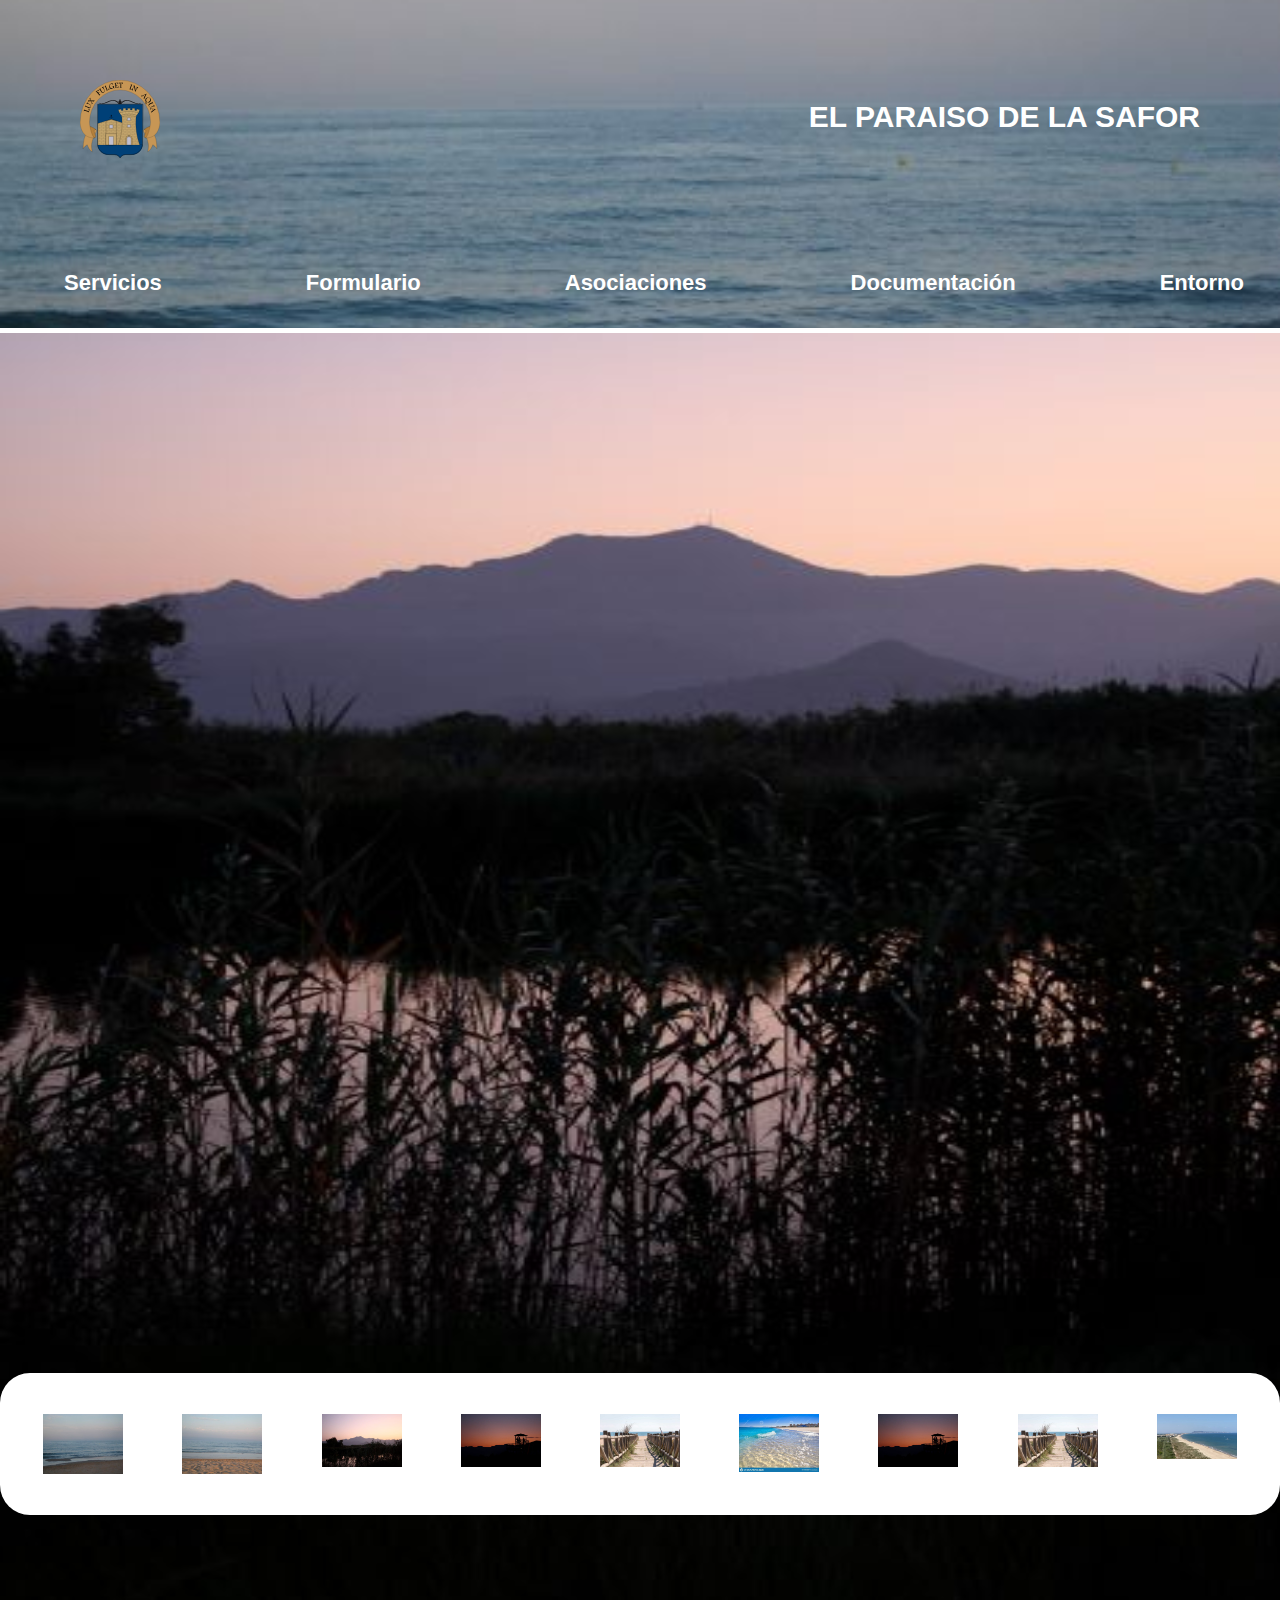
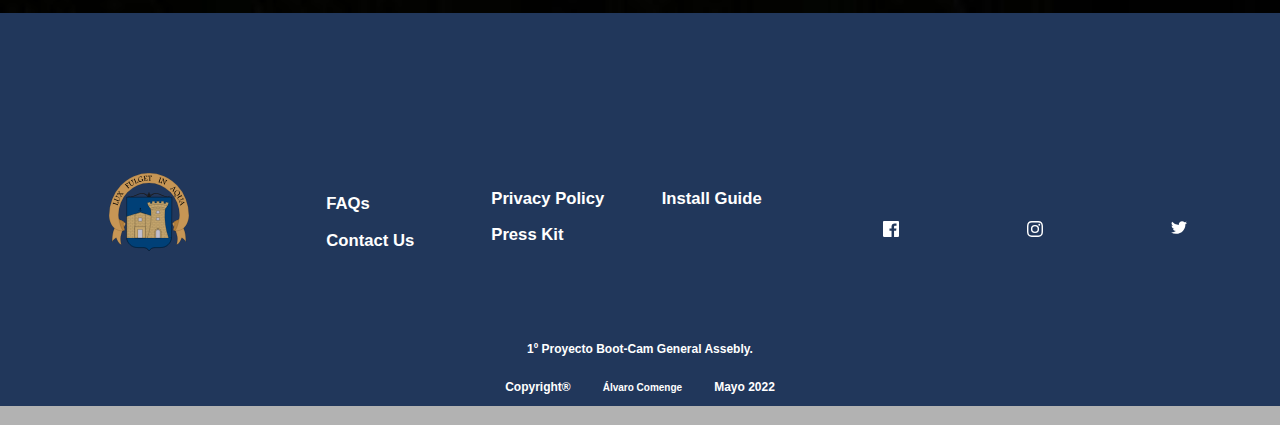
==== index.html @ 091a718b "Merge branch 'Rama_1' into solucionando-comflictos" ====
<!DOCTYPE html>
<html lang="en">
<head>
  <meta charset="UTF-8" />
  <meta http-equiv="X-UA-Compatible" content="IE=edge" />
  <meta name="viewport" content="width=device-width, initial-scale=1.0" />
  <link rel="stylesheet" href="./styles/index.css" />
  <title>El Paraiso de la Safor</title>
</head>

<body>
  <header>
    <div class="logo">
      <img href src="./xeraco_img/Escut_de_Xeraco.svg" alt="logo" />
      <h1>EL PARAISO DE LA SAFOR</h1>
    </div>
    <nav>
      <ul>
        <li><a href="#">Servicios</a></li>
        <li><a href="./formulario.html" target="_blank">Formulario</a></li>
        <li><a href="#">Asociaciones</a></li>
        <li><a href="#">Documentación</a></li>
        <li><a href="#">Entorno</a></li>
      </ul>
    </nav>
    <button type="button"><img src="xeraco_img/menu.svg"></button>
  </header>
  <aside>
    <div class="container-cajas">
      <div class="cajas-flex">
        <picture><a href="#"><img src="./xeraco_img/IMG_1246.JPG"/></a></picture>
        <picture><a href="#"><img src="./xeraco_img/IMG_1249.JPG"/></a></picture>
        <picture><a href="#"><img src="./xeraco_img/IMG_4452.JPG"/></a></picture>
        <picture><a href="#"><img src="./xeraco_img/IMG_4468.JPG"/></a></picture>
        <picture><a href="#"><img src="./xeraco_img/pasarela.jpg"/></a></picture>
        <picture><a href="#"><img src="./xeraco_img/Playa_Xeraco_header.jpg"/></a></picture>
        <picture><a href="#"><img src="./xeraco_img/IMG_4468.JPG "/></a></picture>
        <picture><a href="#"><img src="./xeraco_img/pasarela.jpg"/></a></picture>
        <picture><a href="#"><img src="./xeraco_img/Ahuir.jpg"/></a></picture>
      </div>
    </div>
  </aside>
  <footer>
    <div class="container-footer">
      <div class="logo"><img src="./xeraco_img/Escut_de_Xeraco.svg" /></div>
      <div class="contact">
        <p>FAQs<a href="#"></a></p>
        <p>Contact Us</p>
      </div>
      <div class="contact">
        <p>Privacy Policy</p>
        <p>Press Kit</p>

      </div>
      <div class="contact">
        <p>Install Guide</p>
      </div>
      <div class="social">
        <a href="#"><img src="./xeraco_img/icon-facebook.svg" alt="pick"></a>
        <a href="#"><img src="./xeraco_img/icon-instagram.svg" alt="redes"></a>
        <a href="#"><img src="./xeraco_img/icon-twitter.svg" alt="pick"></a>
      </div>
    </div>
    <div class="final-flex">
      <p>1º Proyecto Boot-Cam General Assebly.</p>
      <p>Copyright®<a href="https://github.com/Al2com" target="_blank">Álvaro Comenge</a>Mayo 2022</p>
    </div>
  </footer>
  <menu>
    <button type="button"><img src="xeraco_img/cross.svg"></button>
    <li><a href="#">Servicios</a></li>
    <li><a href="./formulario.html" target="_blank">Formulario</a></li>
    <li><a href="#">Asociaciones</a></li>
    <li><a href="#">Documentación</a></li>
    <li><a href="#">Entorno</a></li>
  </menu>
  <script src="/Start-code/script/index.js"></script>
</body>

</html>
---- styles/index.css ----
@import url(./normalice.css);
@import url(./main.css);
@import url(./header.css);
@import url(./footer.css);
@import url(./nav.css);
@import url(./aside.css);
@import url(./formiulario.css);
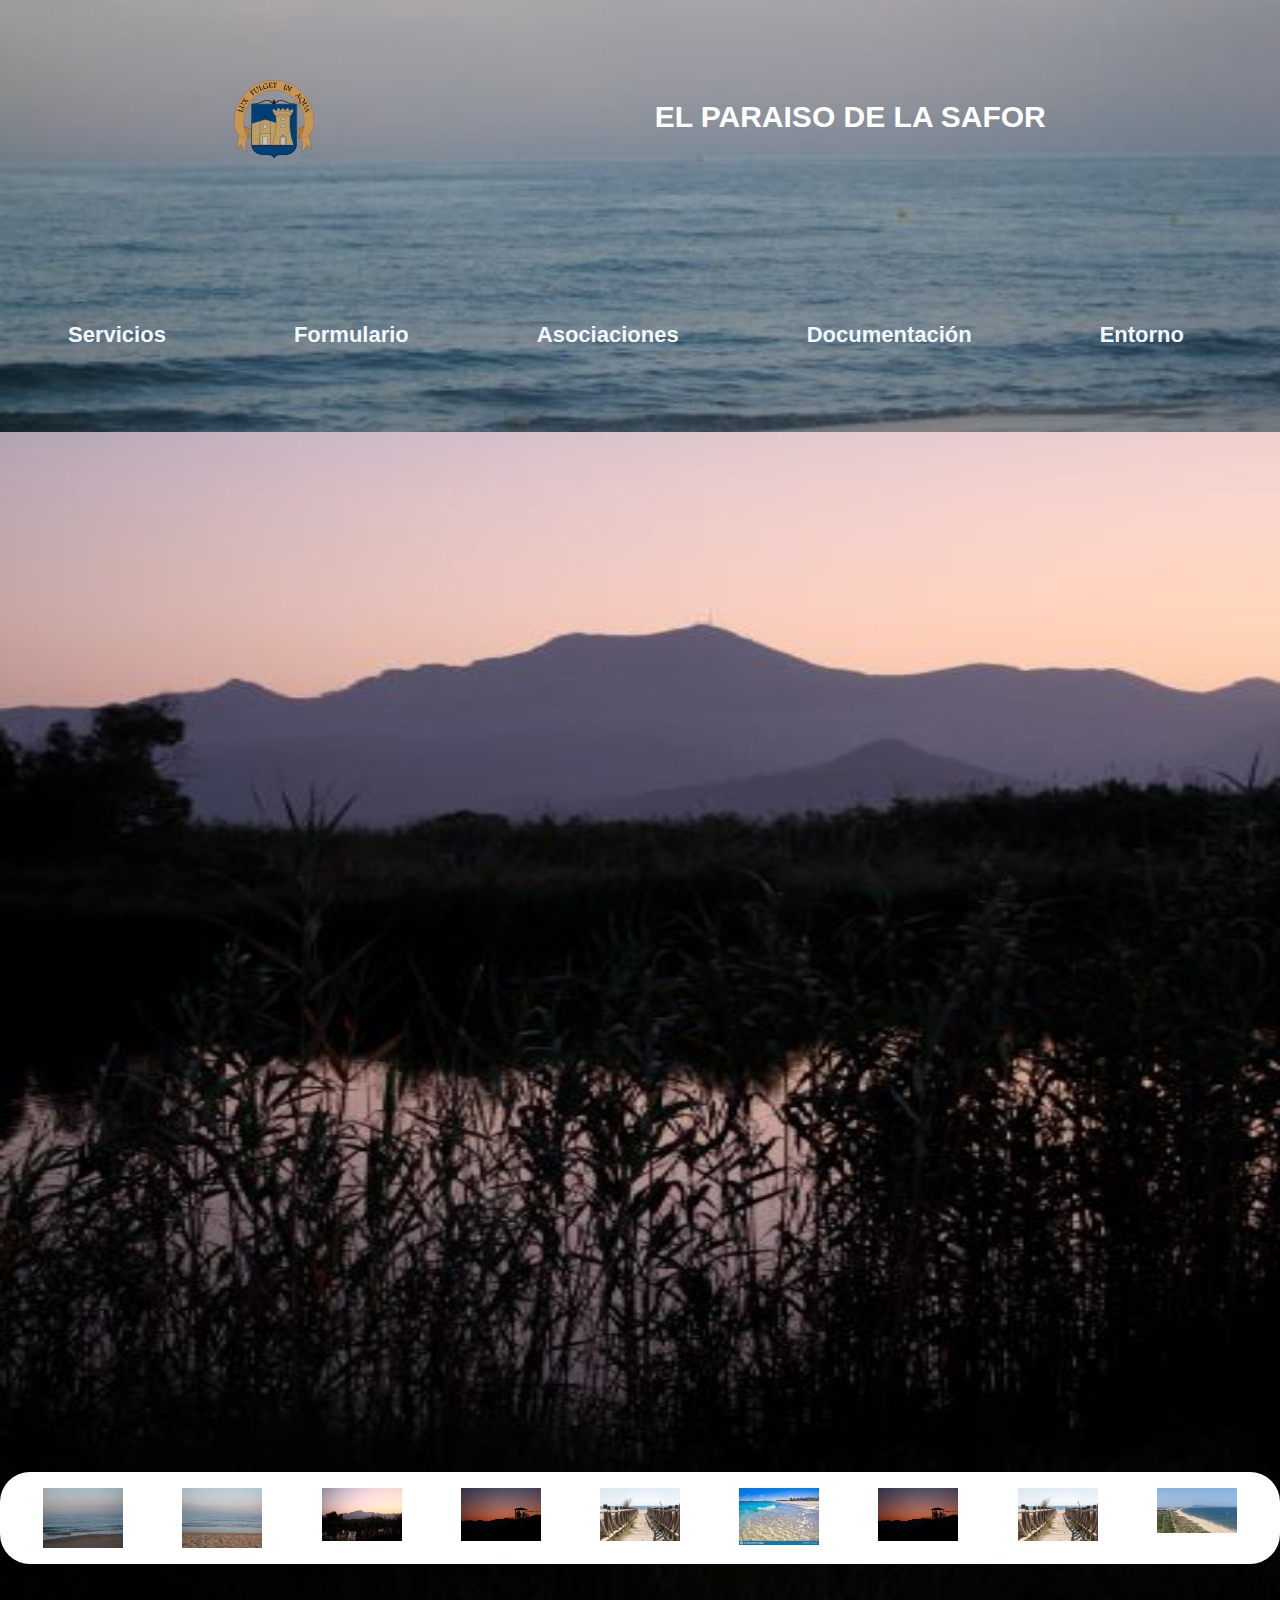
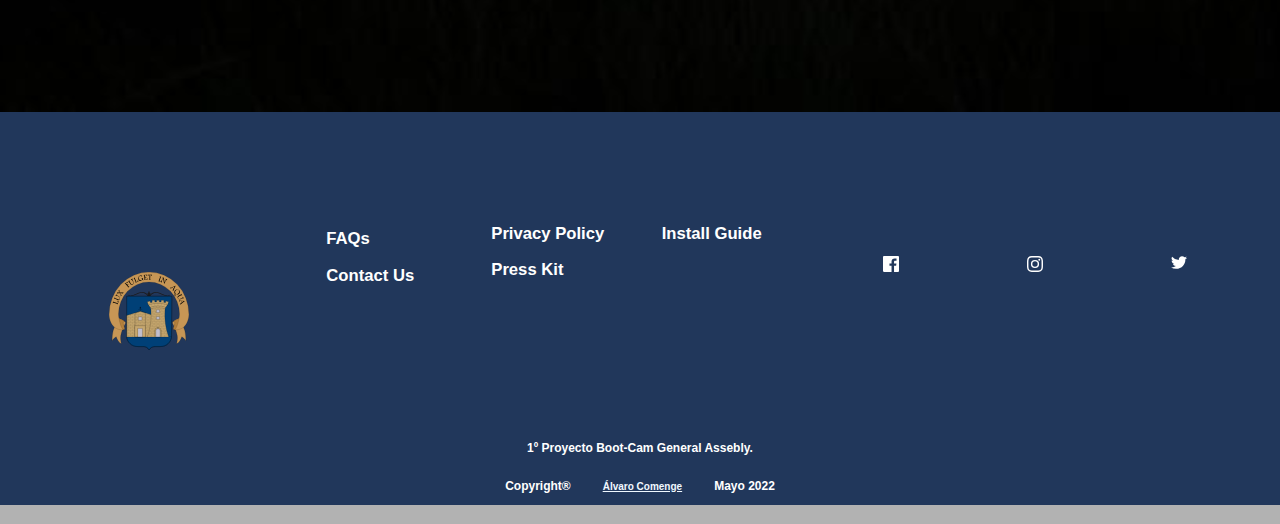
==== commit 2b135381: "empezando de nuevo" ====
--- a/index.html
+++ b/index.html
@@ -1,80 +1,76 @@
 <!DOCTYPE html>
 <html lang="en">
-<head>
-  <meta charset="UTF-8" />
-  <meta http-equiv="X-UA-Compatible" content="IE=edge" />
-  <meta name="viewport" content="width=device-width, initial-scale=1.0" />
-  <link rel="stylesheet" href="./styles/index.css" />
-  <title>El Paraiso de la Safor</title>
-</head>
-
-<body>
-  <header>
-    <div class="logo">
-      <img href src="./xeraco_img/Escut_de_Xeraco.svg" alt="logo" />
-      <h1>EL PARAISO DE LA SAFOR</h1>
-    </div>
+  <head>
+    <meta charset="UTF-8" />
+    <meta http-equiv="X-UA-Compatible" content="IE=edge" />
+    <meta name="viewport" content="width=device-width, initial-scale=1.0" />
+    <link rel="stylesheet" href="./styles/index.css" />
+    <title>El Paraiso de la Safor</title>
+  </head>
+  <body class="menu-open">
+    <header>
+      <div class="logo">
+        <img href src="./xeraco_img/Escut_de_Xeraco.svg" alt="logo" />
+        <h1>EL PARAISO DE LA SAFOR</h1>
+      </div>
     <nav>
       <ul>
-        <li><a href="#">Servicios</a></li>
-        <li><a href="./formulario.html" target="_blank">Formulario</a></li>
-        <li><a href="#">Asociaciones</a></li>
-        <li><a href="#">Documentación</a></li>
-        <li><a href="#">Entorno</a></li>
-      </ul>
+          <li><a href="#">Servicios</a></li>
+          <li><a href="./formulario.html" target="_blank">Formulario</a></li>
+          <li><a href="#">Asociaciones</a></li>
+          <li><a href="#">Documentación</a></li>
+          <li><a href="#">Entorno</a></li>
+     </ul>
     </nav>
-    <button type="button"><img src="xeraco_img/menu.svg"></button>
-  </header>
-  <aside>
-    <div class="container-cajas">
-      <div class="cajas-flex">
-        <picture><a href="#"><img src="./xeraco_img/IMG_1246.JPG"/></a></picture>
-        <picture><a href="#"><img src="./xeraco_img/IMG_1249.JPG"/></a></picture>
-        <picture><a href="#"><img src="./xeraco_img/IMG_4452.JPG"/></a></picture>
-        <picture><a href="#"><img src="./xeraco_img/IMG_4468.JPG"/></a></picture>
-        <picture><a href="#"><img src="./xeraco_img/pasarela.jpg"/></a></picture>
-        <picture><a href="#"><img src="./xeraco_img/Playa_Xeraco_header.jpg"/></a></picture>
-        <picture><a href="#"><img src="./xeraco_img/IMG_4468.JPG "/></a></picture>
-        <picture><a href="#"><img src="./xeraco_img/pasarela.jpg"/></a></picture>
-        <picture><a href="#"><img src="./xeraco_img/Ahuir.jpg"/></a></picture>
+    <button type="button">menu</button>
+     </header> 
+    <aside>
+      <div class="container-cajas">
+        <div class="cajas-flex">         
+            <picture><img src="./xeraco_img/IMG_1246.JPG"/></picture>
+            <picture><img src="./xeraco_img/IMG_1249.JPG" /></picture>
+            <picture><img src="./xeraco_img/IMG_4452.JPG" /></picture>
+            <picture><img src="./xeraco_img/IMG_4468.JPG" /></picture>
+            <picture><img src="./xeraco_img/pasarela.jpg" /></picture>
+            <picture><img src="./xeraco_img/Playa_Xeraco_header.jpg"/></picture>
+            <picture><img src="./xeraco_img/IMG_4468.JPG " /></picture>
+            <picture><img src="./xeraco_img/pasarela.jpg" /></picture>
+            <picture><img src="./xeraco_img/Ahuir.jpg"/></picture>
+        </div>
       </div>
-    </div>
-  </aside>
-  <footer>
-    <div class="container-footer">
-      <div class="logo"><img src="./xeraco_img/Escut_de_Xeraco.svg" /></div>
-      <div class="contact">
-        <p>FAQs<a href="#"></a></p>
-        <p>Contact Us</p>
+    </aside>
+    <footer>
+      <div class="container-footer">
+        <div class="logo"><img src="./xeraco_img/Escut_de_Xeraco.svg" /></div>
+        <div class="contact">
+          <p>FAQs<a href="#"></a></p>
+          <p>Contact Us</p>
+        </div>
+        <div class="contact">
+          <p>Privacy Policy</p>
+          <p>Press Kit</p>
+        </div>
+        <div class="contact">
+          <p>Install Guide</p>
+        </div>
+        <div class="social">
+          <a href="#"><img src="./xeraco_img/icon-facebook.svg" alt="pick"></a>
+          <a href="#"><img src="./xeraco_img/icon-instagram.svg" alt="redes"></a>
+          <a href="#"><img src="./xeraco_img/icon-twitter.svg" alt="pick"></a>
+        </div>
       </div>
-      <div class="contact">
-        <p>Privacy Policy</p>
-        <p>Press Kit</p>
-
+      <div class="final-flex">
+        <p>1º Proyecto Boot-Cam General Assebly.</p>
+        <p>Copyright®<a href="https://github.com/Al2com" target="_blank">Álvaro Comenge</a>Mayo 2022</p>
       </div>
-      <div class="contact">
-        <p>Install Guide</p>
-      </div>
-      <div class="social">
-        <a href="#"><img src="./xeraco_img/icon-facebook.svg" alt="pick"></a>
-        <a href="#"><img src="./xeraco_img/icon-instagram.svg" alt="redes"></a>
-        <a href="#"><img src="./xeraco_img/icon-twitter.svg" alt="pick"></a>
-      </div>
-    </div>
-    <div class="final-flex">
-      <p>1º Proyecto Boot-Cam General Assebly.</p>
-      <p>Copyright®<a href="https://github.com/Al2com" target="_blank">Álvaro Comenge</a>Mayo 2022</p>
-    </div>
-  </footer>
-  <menu>
-    <button type="button"><img src="xeraco_img/cross.svg"></button>
-    <li><a href="#">Servicios</a></li>
-    <li><a href="./formulario.html" target="_blank">Formulario</a></li>
-    <li><a href="#">Asociaciones</a></li>
-    <li><a href="#">Documentación</a></li>
-    <li><a href="#">Entorno</a></li>
-  </menu>
-  <script src="/Start-code/script/index.js"></script>
-</body>
-
-</html>+    </footer>
+    <menu>
+       <li><a href="#">Servicios</a></li>
+          <li><a href="./formulario.html" target="_blank">Formulario</a></li>
+          <li><a href="#">Asociaciones</a></li>
+          <li><a href="#">Documentación</a></li>
+          <li><a href="#">Entorno</a></li>
+    </menu>
+    <script src="/script/index.js"></script>
+  </body>
+</html>
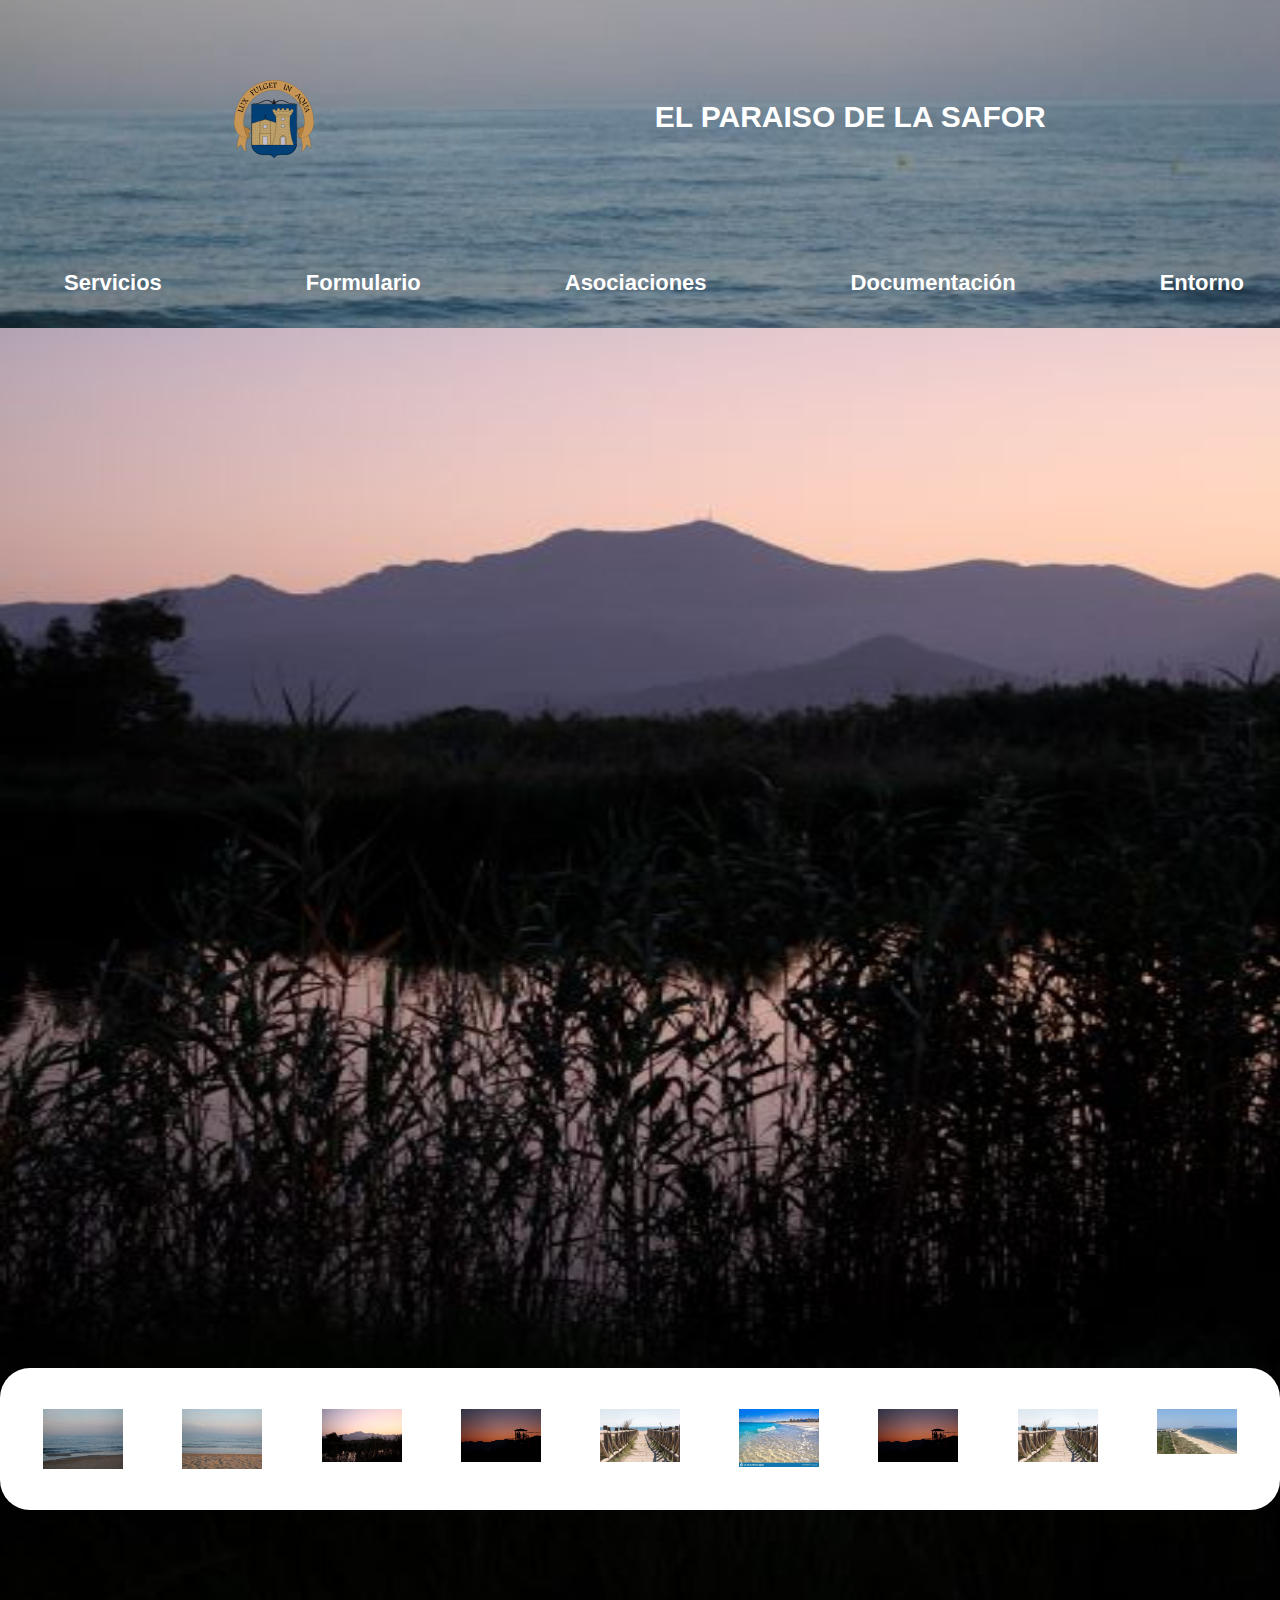
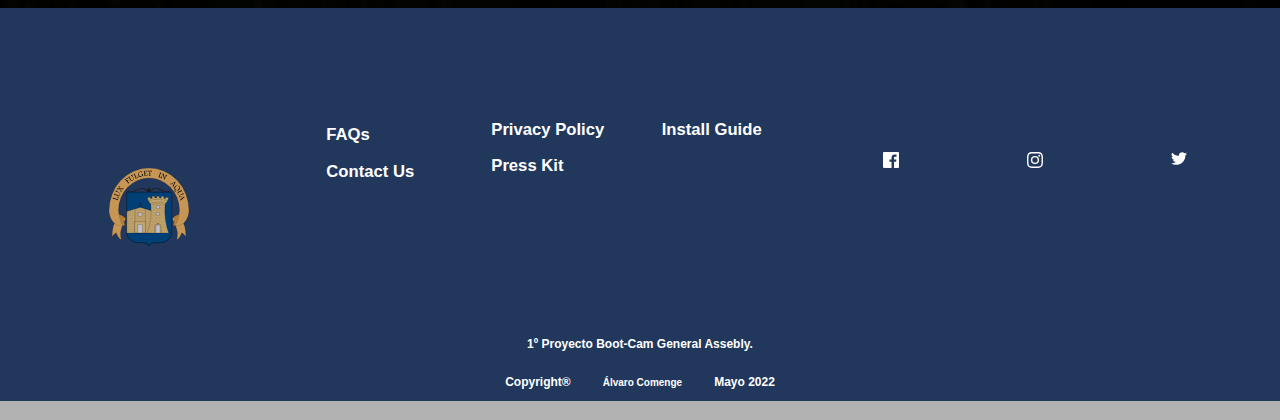
==== commit 03665499: "Merge pull request #9 from Al2com/solucionando-comflictos" ====
--- a/index.html
+++ b/index.html
@@ -1,76 +1,80 @@
 <!DOCTYPE html>
 <html lang="en">
-  <head>
-    <meta charset="UTF-8" />
-    <meta http-equiv="X-UA-Compatible" content="IE=edge" />
-    <meta name="viewport" content="width=device-width, initial-scale=1.0" />
-    <link rel="stylesheet" href="./styles/index.css" />
-    <title>El Paraiso de la Safor</title>
-  </head>
-  <body class="menu-open">
-    <header>
-      <div class="logo">
-        <img href src="./xeraco_img/Escut_de_Xeraco.svg" alt="logo" />
-        <h1>EL PARAISO DE LA SAFOR</h1>
-      </div>
+<head>
+  <meta charset="UTF-8" />
+  <meta http-equiv="X-UA-Compatible" content="IE=edge" />
+  <meta name="viewport" content="width=device-width, initial-scale=1.0" />
+  <link rel="stylesheet" href="./styles/index.css" />
+  <title>El Paraiso de la Safor</title>
+</head>
+
+<body>
+  <header>
+    <div class="logo">
+      <img href src="./xeraco_img/Escut_de_Xeraco.svg" alt="logo" />
+      <h1>EL PARAISO DE LA SAFOR</h1>
+    </div>
     <nav>
       <ul>
-          <li><a href="#">Servicios</a></li>
-          <li><a href="./formulario.html" target="_blank">Formulario</a></li>
-          <li><a href="#">Asociaciones</a></li>
-          <li><a href="#">Documentación</a></li>
-          <li><a href="#">Entorno</a></li>
-     </ul>
+        <li><a href="#">Servicios</a></li>
+        <li><a href="./formulario.html" target="_blank">Formulario</a></li>
+        <li><a href="#">Asociaciones</a></li>
+        <li><a href="#">Documentación</a></li>
+        <li><a href="#">Entorno</a></li>
+      </ul>
     </nav>
-    <button type="button">menu</button>
-     </header> 
-    <aside>
-      <div class="container-cajas">
-        <div class="cajas-flex">         
-            <picture><img src="./xeraco_img/IMG_1246.JPG"/></picture>
-            <picture><img src="./xeraco_img/IMG_1249.JPG" /></picture>
-            <picture><img src="./xeraco_img/IMG_4452.JPG" /></picture>
-            <picture><img src="./xeraco_img/IMG_4468.JPG" /></picture>
-            <picture><img src="./xeraco_img/pasarela.jpg" /></picture>
-            <picture><img src="./xeraco_img/Playa_Xeraco_header.jpg"/></picture>
-            <picture><img src="./xeraco_img/IMG_4468.JPG " /></picture>
-            <picture><img src="./xeraco_img/pasarela.jpg" /></picture>
-            <picture><img src="./xeraco_img/Ahuir.jpg"/></picture>
-        </div>
+    <button type="button"><img src="xeraco_img/menu.svg"></button>
+  </header>
+  <aside>
+    <div class="container-cajas">
+      <div class="cajas-flex">
+        <picture><a href="#"><img src="./xeraco_img/IMG_1246.JPG"/></a></picture>
+        <picture><a href="#"><img src="./xeraco_img/IMG_1249.JPG"/></a></picture>
+        <picture><a href="#"><img src="./xeraco_img/IMG_4452.JPG"/></a></picture>
+        <picture><a href="#"><img src="./xeraco_img/IMG_4468.JPG"/></a></picture>
+        <picture><a href="#"><img src="./xeraco_img/pasarela.jpg"/></a></picture>
+        <picture><a href="#"><img src="./xeraco_img/Playa_Xeraco_header.jpg"/></a></picture>
+        <picture><a href="#"><img src="./xeraco_img/IMG_4468.JPG "/></a></picture>
+        <picture><a href="#"><img src="./xeraco_img/pasarela.jpg"/></a></picture>
+        <picture><a href="#"><img src="./xeraco_img/Ahuir.jpg"/></a></picture>
       </div>
-    </aside>
-    <footer>
-      <div class="container-footer">
-        <div class="logo"><img src="./xeraco_img/Escut_de_Xeraco.svg" /></div>
-        <div class="contact">
-          <p>FAQs<a href="#"></a></p>
-          <p>Contact Us</p>
-        </div>
-        <div class="contact">
-          <p>Privacy Policy</p>
-          <p>Press Kit</p>
-        </div>
-        <div class="contact">
-          <p>Install Guide</p>
-        </div>
-        <div class="social">
-          <a href="#"><img src="./xeraco_img/icon-facebook.svg" alt="pick"></a>
-          <a href="#"><img src="./xeraco_img/icon-instagram.svg" alt="redes"></a>
-          <a href="#"><img src="./xeraco_img/icon-twitter.svg" alt="pick"></a>
-        </div>
+    </div>
+  </aside>
+  <footer>
+    <div class="container-footer">
+      <div class="logo"><img src="./xeraco_img/Escut_de_Xeraco.svg" /></div>
+      <div class="contact">
+        <p>FAQs<a href="#"></a></p>
+        <p>Contact Us</p>
       </div>
-      <div class="final-flex">
-        <p>1º Proyecto Boot-Cam General Assebly.</p>
-        <p>Copyright®<a href="https://github.com/Al2com" target="_blank">Álvaro Comenge</a>Mayo 2022</p>
+      <div class="contact">
+        <p>Privacy Policy</p>
+        <p>Press Kit</p>
+
       </div>
-    </footer>
-    <menu>
-       <li><a href="#">Servicios</a></li>
-          <li><a href="./formulario.html" target="_blank">Formulario</a></li>
-          <li><a href="#">Asociaciones</a></li>
-          <li><a href="#">Documentación</a></li>
-          <li><a href="#">Entorno</a></li>
-    </menu>
-    <script src="/script/index.js"></script>
-  </body>
-</html>
+      <div class="contact">
+        <p>Install Guide</p>
+      </div>
+      <div class="social">
+        <a href="#"><img src="./xeraco_img/icon-facebook.svg" alt="pick"></a>
+        <a href="#"><img src="./xeraco_img/icon-instagram.svg" alt="redes"></a>
+        <a href="#"><img src="./xeraco_img/icon-twitter.svg" alt="pick"></a>
+      </div>
+    </div>
+    <div class="final-flex">
+      <p>1º Proyecto Boot-Cam General Assebly.</p>
+      <p>Copyright®<a href="https://github.com/Al2com" target="_blank">Álvaro Comenge</a>Mayo 2022</p>
+    </div>
+  </footer>
+  <menu>
+    <button type="button"><img src="xeraco_img/cross.svg"></button>
+    <li><a href="#">Servicios</a></li>
+    <li><a href="./formulario.html" target="_blank">Formulario</a></li>
+    <li><a href="#">Asociaciones</a></li>
+    <li><a href="#">Documentación</a></li>
+    <li><a href="#">Entorno</a></li>
+  </menu>
+  <script src="/Start-code/script/index.js"></script>
+</body>
+
+</html>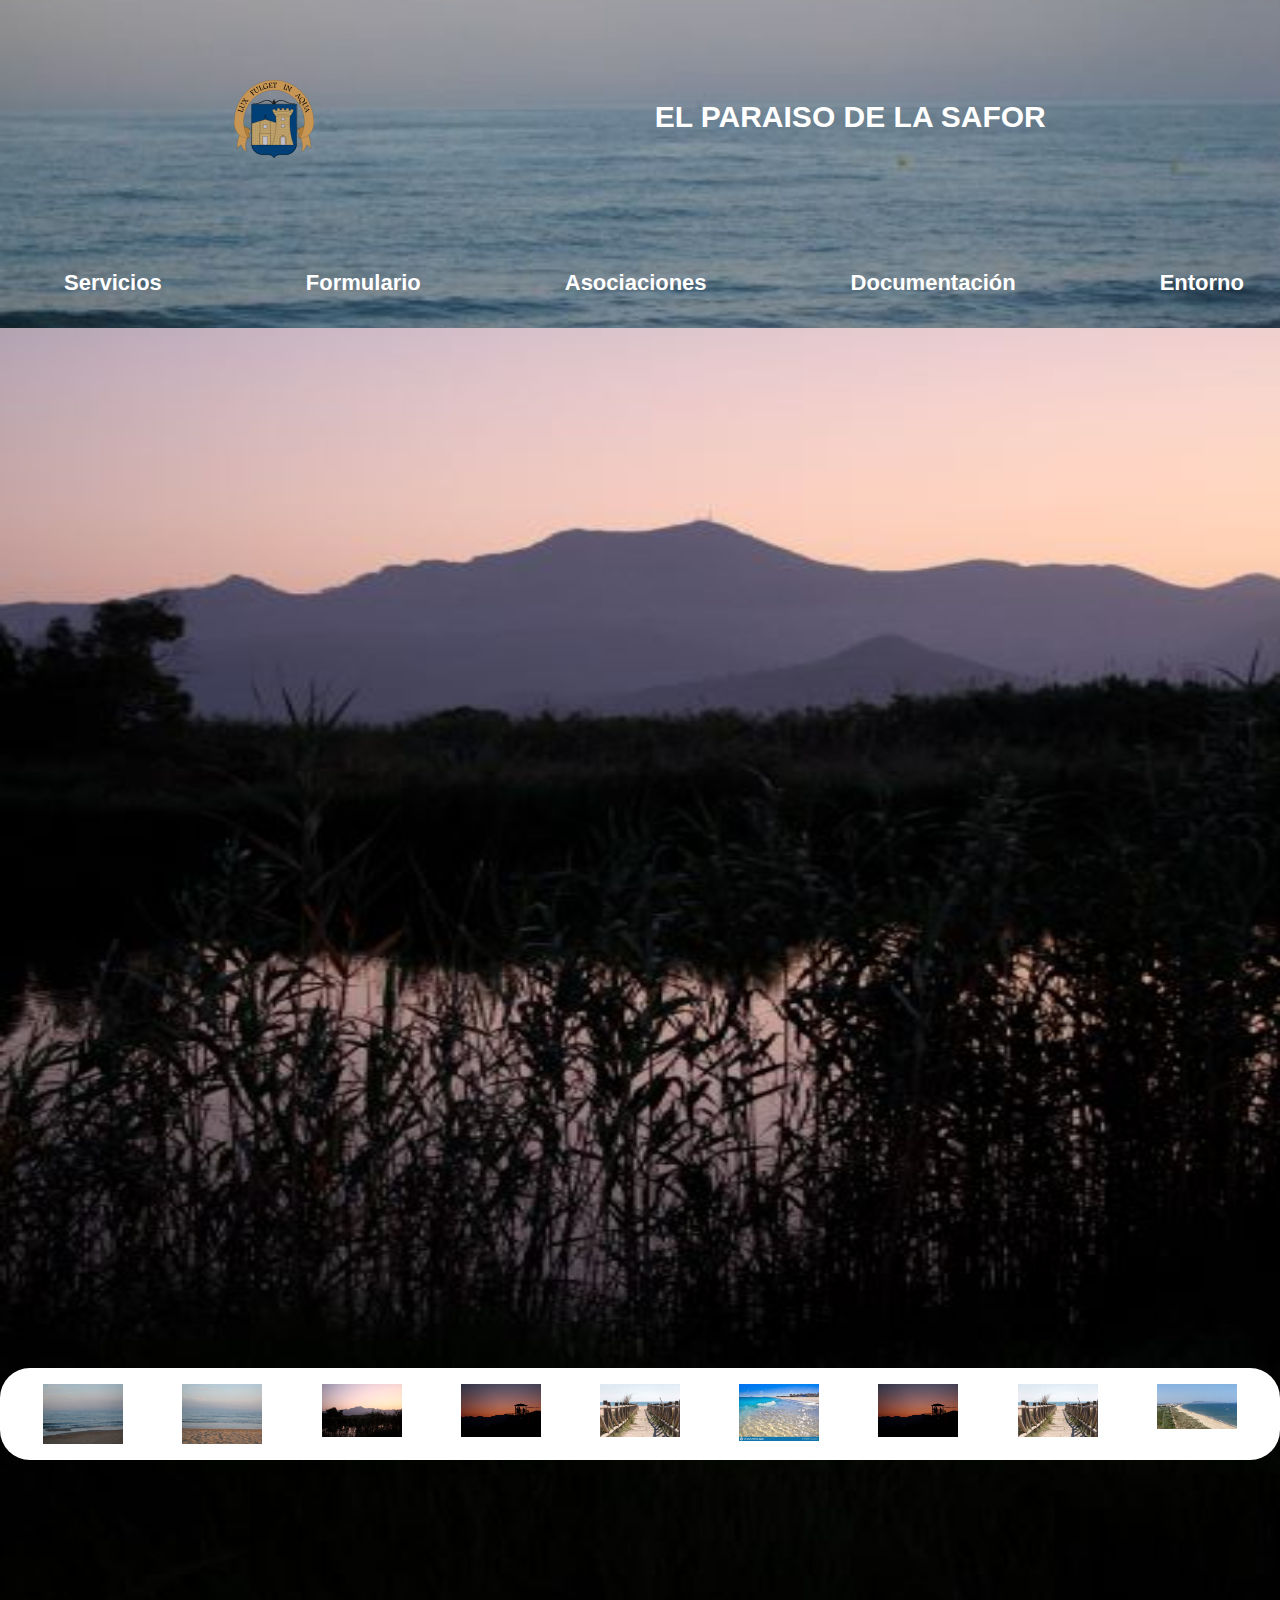
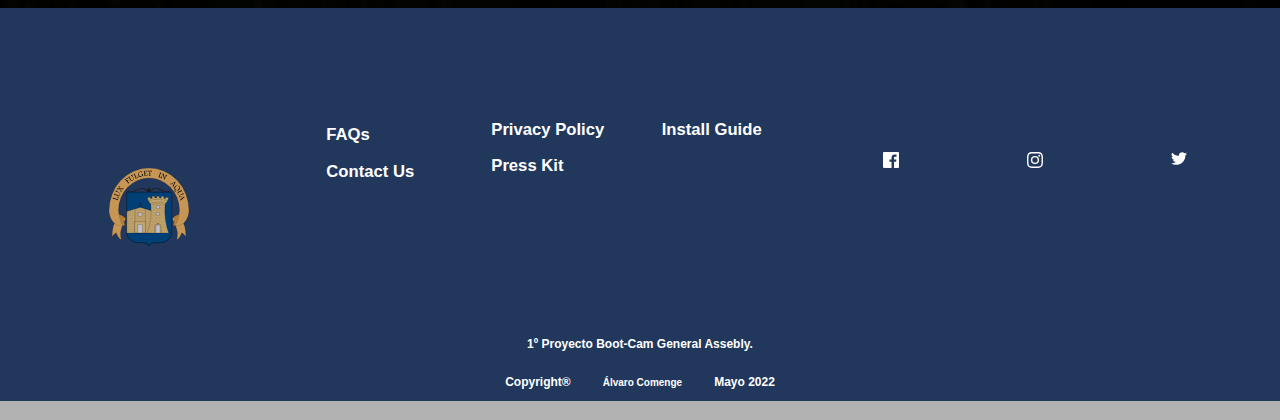
==== commit b4bf91ba: "restaurando" ====
--- a/index.html
+++ b/index.html
@@ -1,80 +1,77 @@
 <!DOCTYPE html>
 <html lang="en">
-<head>
-  <meta charset="UTF-8" />
-  <meta http-equiv="X-UA-Compatible" content="IE=edge" />
-  <meta name="viewport" content="width=device-width, initial-scale=1.0" />
-  <link rel="stylesheet" href="./styles/index.css" />
-  <title>El Paraiso de la Safor</title>
-</head>
-
-<body>
-  <header>
-    <div class="logo">
-      <img href src="./xeraco_img/Escut_de_Xeraco.svg" alt="logo" />
-      <h1>EL PARAISO DE LA SAFOR</h1>
-    </div>
+  <head>
+    <meta charset="UTF-8" />
+    <meta http-equiv="X-UA-Compatible" content="IE=edge" />
+    <meta name="viewport" content="width=device-width, initial-scale=1.0" />
+    <link rel="stylesheet" href="./styles/index.css" />
+    <title>El Paraiso de la Safor</title>
+  </head>
+  <body class="menu-open">
+    <header>
+      <div class="logo">
+        <img href src="./xeraco_img/Escut_de_Xeraco.svg" alt="logo" />
+        <h1>EL PARAISO DE LA SAFOR</h1>
+      </div>
     <nav>
       <ul>
-        <li><a href="#">Servicios</a></li>
-        <li><a href="./formulario.html" target="_blank">Formulario</a></li>
-        <li><a href="#">Asociaciones</a></li>
-        <li><a href="#">Documentación</a></li>
-        <li><a href="#">Entorno</a></li>
-      </ul>
+          <li><a href="#">Servicios</a></li>
+          <li><a href="./formulario.html" target="_blank">Formulario</a></li>
+          <li><a href="#">Asociaciones</a></li>
+          <li><a href="#">Documentación</a></li>
+          <li><a href="#">Entorno</a></li>
+     </ul>
     </nav>
-    <button type="button"><img src="xeraco_img/menu.svg"></button>
-  </header>
-  <aside>
-    <div class="container-cajas">
-      <div class="cajas-flex">
-        <picture><a href="#"><img src="./xeraco_img/IMG_1246.JPG"/></a></picture>
-        <picture><a href="#"><img src="./xeraco_img/IMG_1249.JPG"/></a></picture>
-        <picture><a href="#"><img src="./xeraco_img/IMG_4452.JPG"/></a></picture>
-        <picture><a href="#"><img src="./xeraco_img/IMG_4468.JPG"/></a></picture>
-        <picture><a href="#"><img src="./xeraco_img/pasarela.jpg"/></a></picture>
-        <picture><a href="#"><img src="./xeraco_img/Playa_Xeraco_header.jpg"/></a></picture>
-        <picture><a href="#"><img src="./xeraco_img/IMG_4468.JPG "/></a></picture>
-        <picture><a href="#"><img src="./xeraco_img/pasarela.jpg"/></a></picture>
-        <picture><a href="#"><img src="./xeraco_img/Ahuir.jpg"/></a></picture>
+    <button type="button">=</button>
+     </header> 
+    <aside>
+      <div class="container-cajas">
+        <div class="cajas-flex">         
+            <picture><img src="./xeraco_img/IMG_1246.JPG"/></picture>
+            <picture><img src="./xeraco_img/IMG_1249.JPG" /></picture>
+            <picture><img src="./xeraco_img/IMG_4452.JPG" /></picture>
+            <picture><img src="./xeraco_img/IMG_4468.JPG" /></picture>
+            <picture><img src="./xeraco_img/pasarela.jpg" /></picture>
+            <picture><img src="./xeraco_img/Playa_Xeraco_header.jpg"/></picture>
+            <picture><img src="./xeraco_img/IMG_4468.JPG " /></picture>
+            <picture><img src="./xeraco_img/pasarela.jpg" /></picture>
+            <picture><img src="./xeraco_img/Ahuir.jpg"/></picture>
+        </div>
       </div>
-    </div>
-  </aside>
-  <footer>
-    <div class="container-footer">
-      <div class="logo"><img src="./xeraco_img/Escut_de_Xeraco.svg" /></div>
-      <div class="contact">
-        <p>FAQs<a href="#"></a></p>
-        <p>Contact Us</p>
+    </aside>
+    <footer>
+      <div class="container-footer">
+        <div class="logo"><img src="./xeraco_img/Escut_de_Xeraco.svg" /></div>
+        <div class="contact">
+          <p>FAQs<a href="#"></a></p>
+          <p>Contact Us</p>
+        </div>
+        <div class="contact">
+          <p>Privacy Policy</p>
+          <p>Press Kit</p>
+        </div>
+        <div class="contact">
+          <p>Install Guide</p>
+        </div>
+        <div class="social">
+          <a href="#"><img src="./xeraco_img/icon-facebook.svg" alt="pick"></a>
+          <a href="#"><img src="./xeraco_img/icon-instagram.svg" alt="redes"></a>
+          <a href="#"><img src="./xeraco_img/icon-twitter.svg" alt="pick"></a>
+        </div>
       </div>
-      <div class="contact">
-        <p>Privacy Policy</p>
-        <p>Press Kit</p>
-
+      <div class="final-flex">
+        <p>1º Proyecto Boot-Cam General Assebly.</p>
+        <p>Copyright®<a href="https://github.com/Al2com" target="_blank">Álvaro Comenge</a>Mayo 2022</p>
       </div>
-      <div class="contact">
-        <p>Install Guide</p>
-      </div>
-      <div class="social">
-        <a href="#"><img src="./xeraco_img/icon-facebook.svg" alt="pick"></a>
-        <a href="#"><img src="./xeraco_img/icon-instagram.svg" alt="redes"></a>
-        <a href="#"><img src="./xeraco_img/icon-twitter.svg" alt="pick"></a>
-      </div>
-    </div>
-    <div class="final-flex">
-      <p>1º Proyecto Boot-Cam General Assebly.</p>
-      <p>Copyright®<a href="https://github.com/Al2com" target="_blank">Álvaro Comenge</a>Mayo 2022</p>
-    </div>
-  </footer>
-  <menu>
-    <button type="button"><img src="xeraco_img/cross.svg"></button>
-    <li><a href="#">Servicios</a></li>
-    <li><a href="./formulario.html" target="_blank">Formulario</a></li>
-    <li><a href="#">Asociaciones</a></li>
-    <li><a href="#">Documentación</a></li>
-    <li><a href="#">Entorno</a></li>
-  </menu>
-  <script src="/Start-code/script/index.js"></script>
-</body>
-
-</html>+    </footer>
+    <menu class="closen">
+      <button type="button">X</button>
+          <li><a href="#">Servicios</a></li>
+          <li><a href="./formulario.html" target="_blank">Formulario</a></li>
+          <li><a href="#">Asociaciones</a></li>
+          <li><a href="#">Documentación</a></li>
+          <li><a href="#">Entorno</a></li>
+    </menu>
+    <script src="/script/index.js"></script>
+  </body>
+</html>
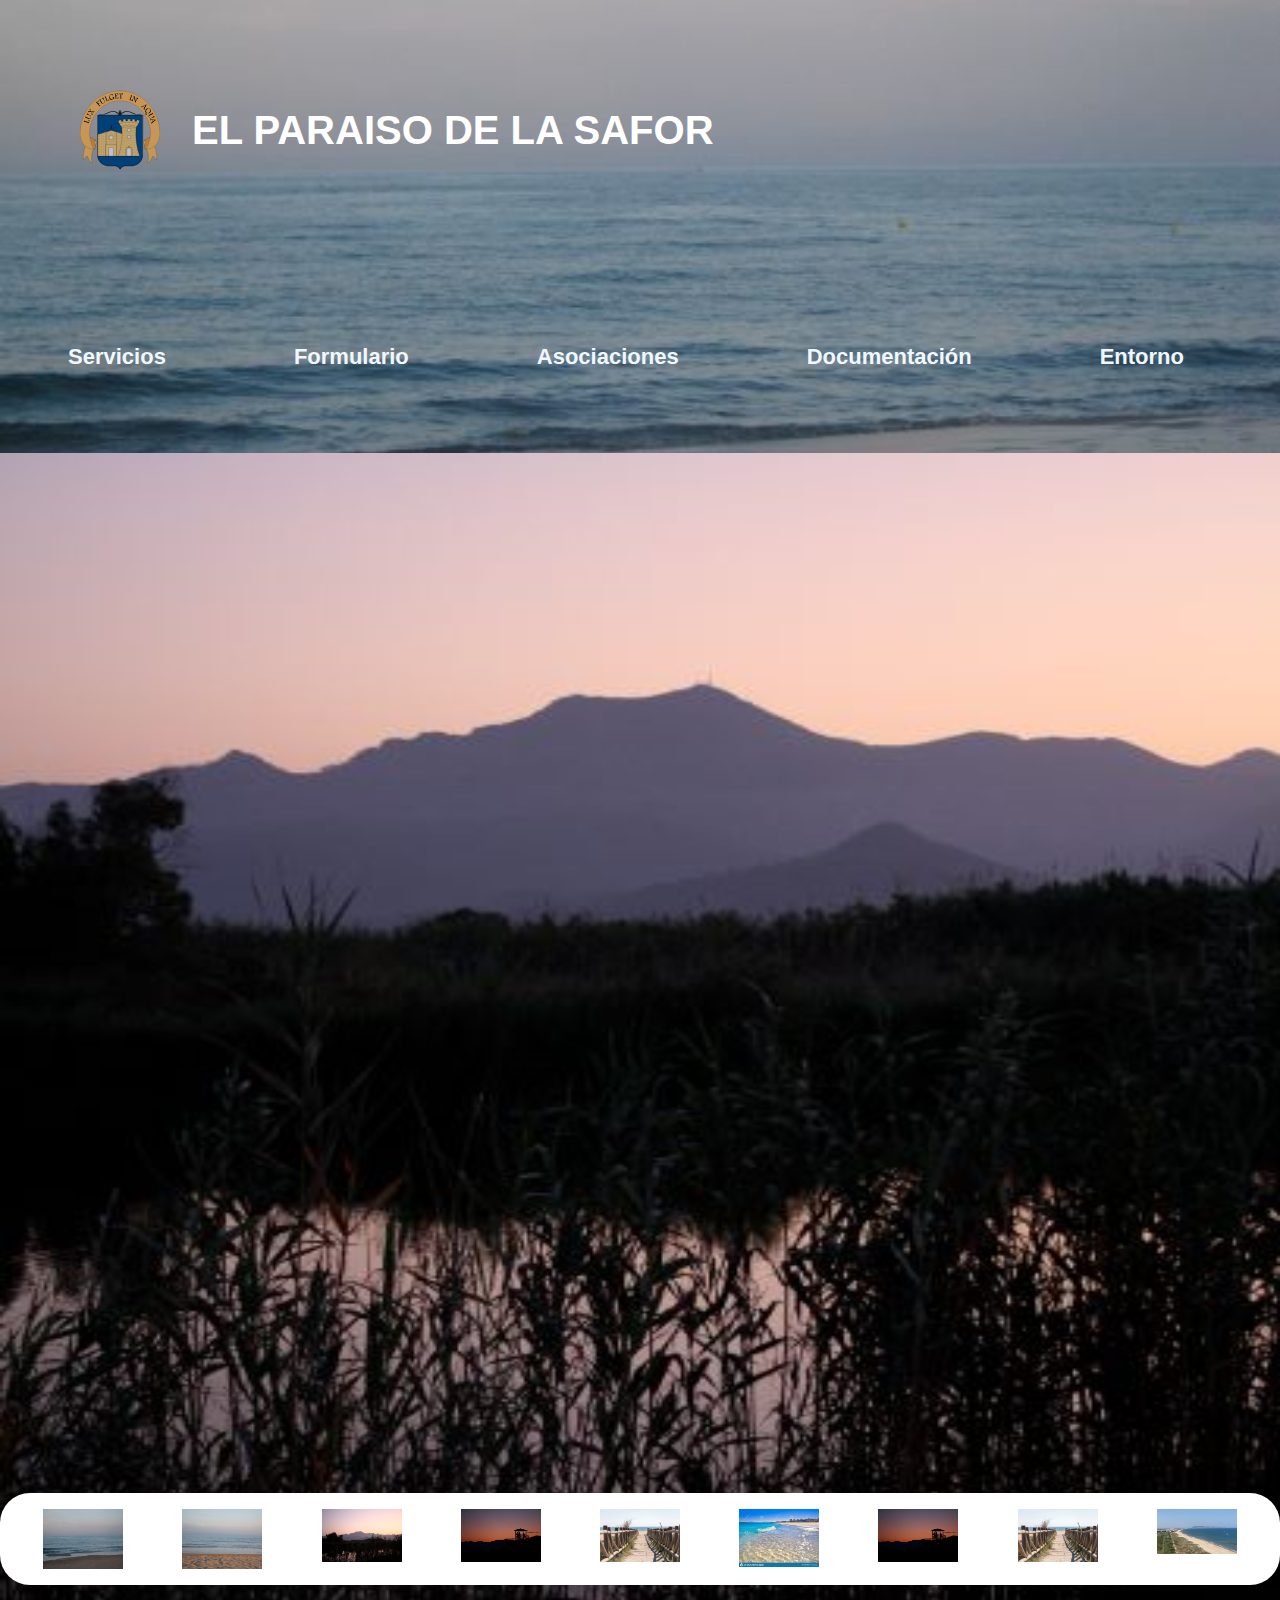
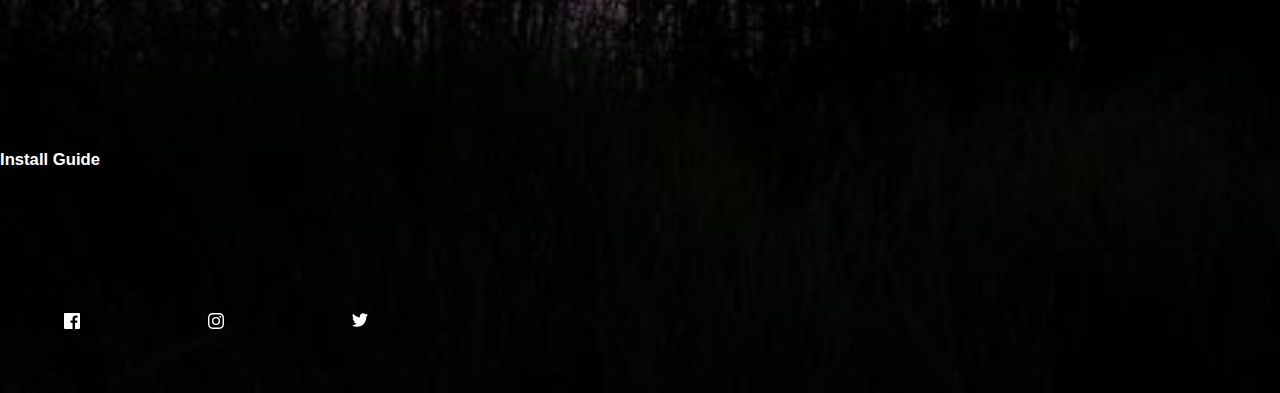
==== commit 67f1704a: "restaurando" ====
--- a/index.html
+++ b/index.html
@@ -38,30 +38,13 @@
             <picture><img src="./xeraco_img/Ahuir.jpg"/></picture>
         </div>
       </div>
-    </aside>
-    <footer>
-      <div class="container-footer">
-        <div class="logo"><img src="./xeraco_img/Escut_de_Xeraco.svg" /></div>
-        <div class="contact">
-          <p>FAQs<a href="#"></a></p>
-          <p>Contact Us</p>
-        </div>
-        <div class="contact">
-          <p>Privacy Policy</p>
-          <p>Press Kit</p>
-        </div>
-        <div class="contact">
-          <p>Install Guide</p>
-        </div>
-        <div class="social">
-          <a href="#"><img src="./xeraco_img/icon-facebook.svg" alt="pick"></a>
-          <a href="#"><img src="./xeraco_img/icon-instagram.svg" alt="redes"></a>
-          <a href="#"><img src="./xeraco_img/icon-twitter.svg" alt="pick"></a>
-        </div>
+      <div class="contact">
+        <p>Install Guide</p>
       </div>
-      <div class="final-flex">
-        <p>1º Proyecto Boot-Cam General Assebly.</p>
-        <p>Copyright®<a href="https://github.com/Al2com" target="_blank">Álvaro Comenge</a>Mayo 2022</p>
+      <div class="social">
+        <a href="#"><img src="./xeraco_img/icon-facebook.svg" alt="pick"></a>
+        <a href="#"><img src="./xeraco_img/icon-instagram.svg" alt="redes"></a>
+        <a href="#"><img src="./xeraco_img/icon-twitter.svg" alt="pick"></a>
       </div>
     </footer>
     <menu class="closen">
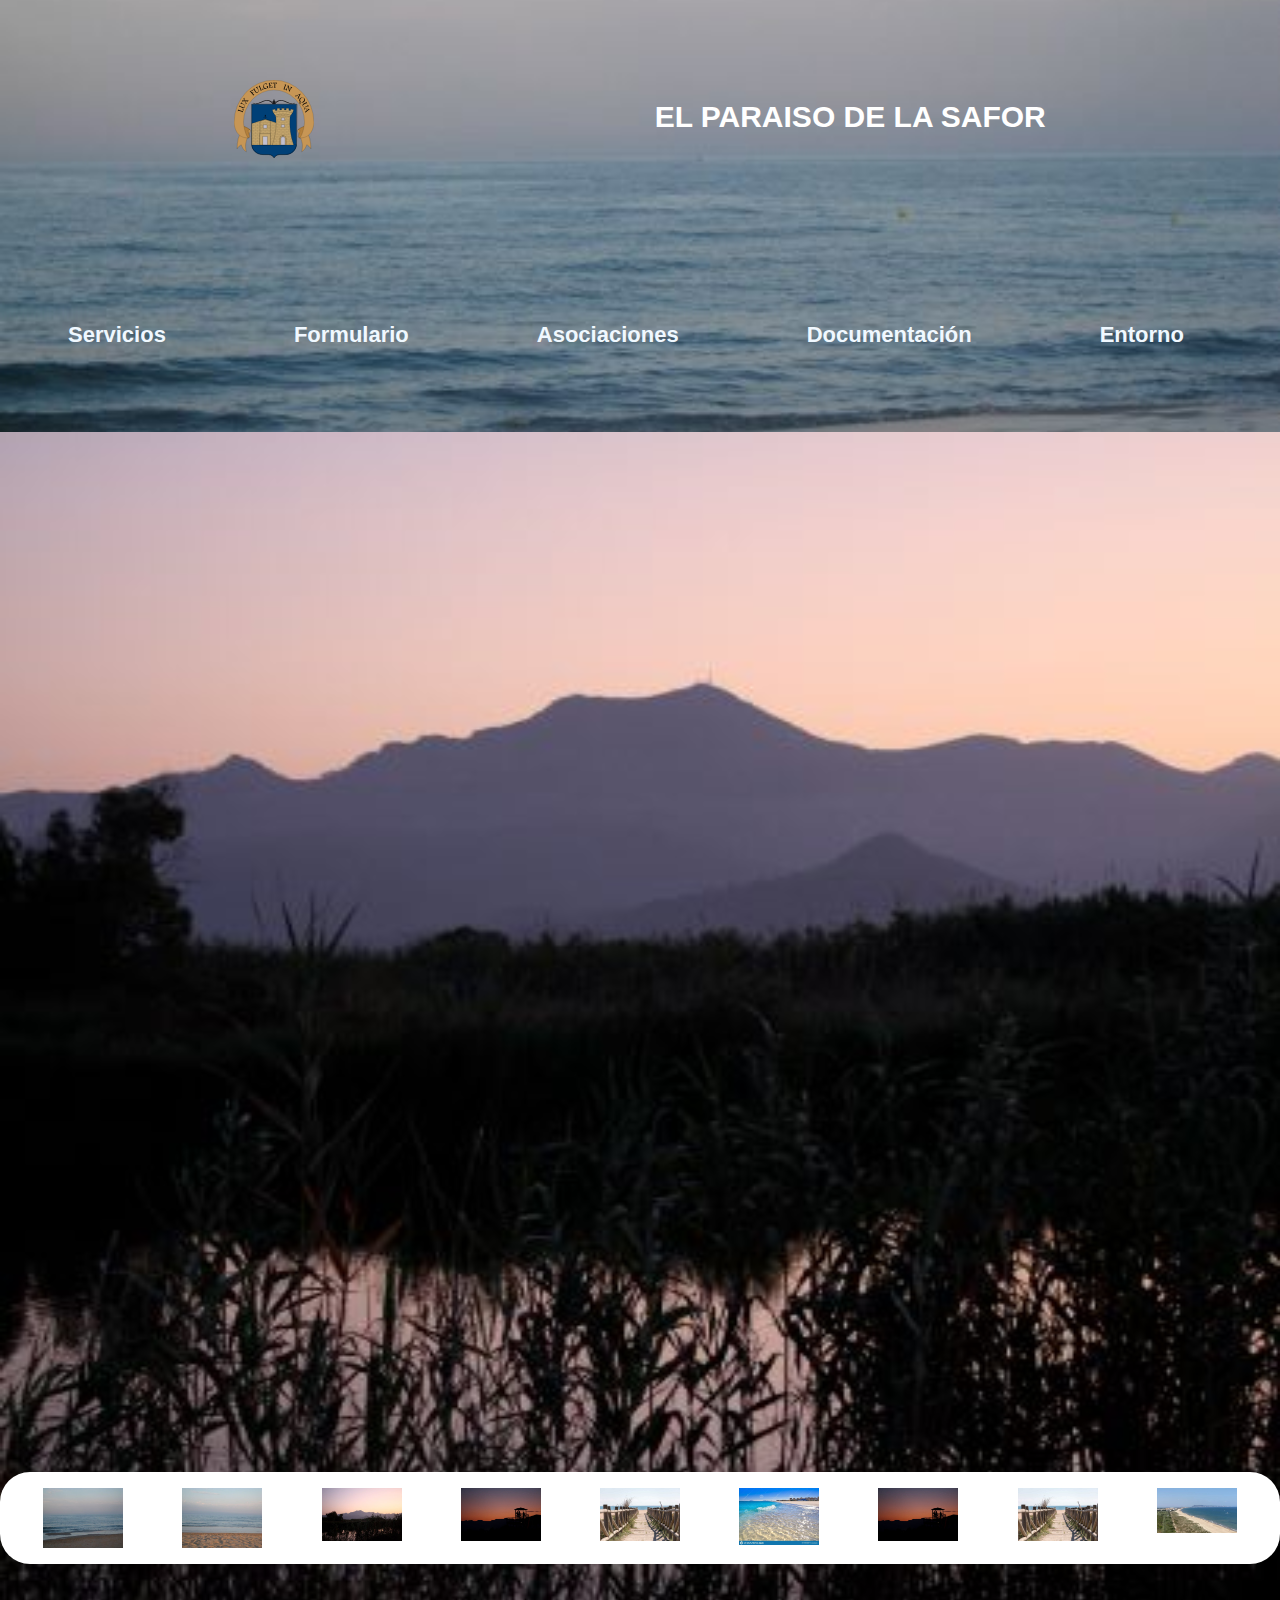
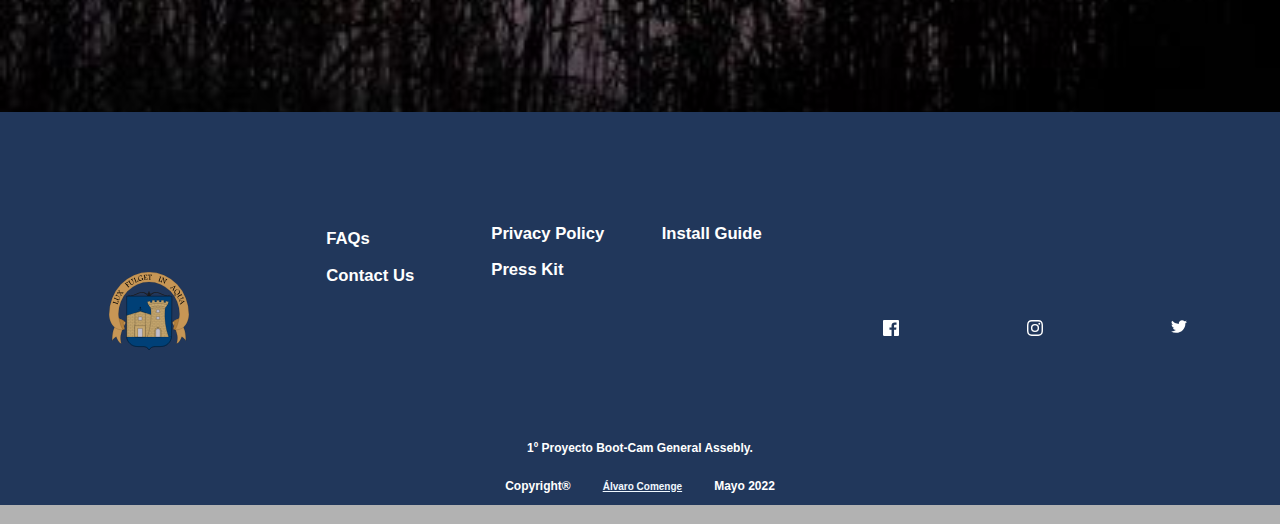
==== commit 11e10fcc: "terminando" ====
--- a/index.html
+++ b/index.html
@@ -38,15 +38,31 @@
             <picture><img src="./xeraco_img/Ahuir.jpg"/></picture>
         </div>
       </div>
-      <div class="contact">
-        <p>Install Guide</p>
-      </div>
-      <div class="social">
-        <a href="#"><img src="./xeraco_img/icon-facebook.svg" alt="pick"></a>
-        <a href="#"><img src="./xeraco_img/icon-instagram.svg" alt="redes"></a>
-        <a href="#"><img src="./xeraco_img/icon-twitter.svg" alt="pick"></a>
-      </div>
-    </footer>
+      <footer>
+        <div class="container-footer">
+          <div class="logo"><img src="./xeraco_img/Escut_de_Xeraco.svg" /></div>
+          <div class="contact">
+            <p>FAQs<a href="#"></a></p>
+            <p>Contact Us</p>
+          </div>
+          <div class="contact">
+            <p>Privacy Policy</p>
+            <p>Press Kit</p>
+          </div>
+          <div class="contact">
+            <p>Install Guide</p>
+          </div>
+          <div class="social">
+            <a href="#"><img src="./xeraco_img/icon-facebook.svg" alt="pick"></a>
+            <a href="#"><img src="./xeraco_img/icon-instagram.svg" alt="redes"></a>
+            <a href="#"><img src="./xeraco_img/icon-twitter.svg" alt="pick"></a>
+          </div>
+        </div>
+        <div class="final-flex">
+          <p>1º Proyecto Boot-Cam General Assebly.</p>
+          <p>Copyright®<a href="https://github.com/Al2com" target="_blank">Álvaro Comenge</a>Mayo 2022</p>
+        </div>
+      </footer>
     <menu class="closen">
       <button type="button">X</button>
           <li><a href="#">Servicios</a></li>
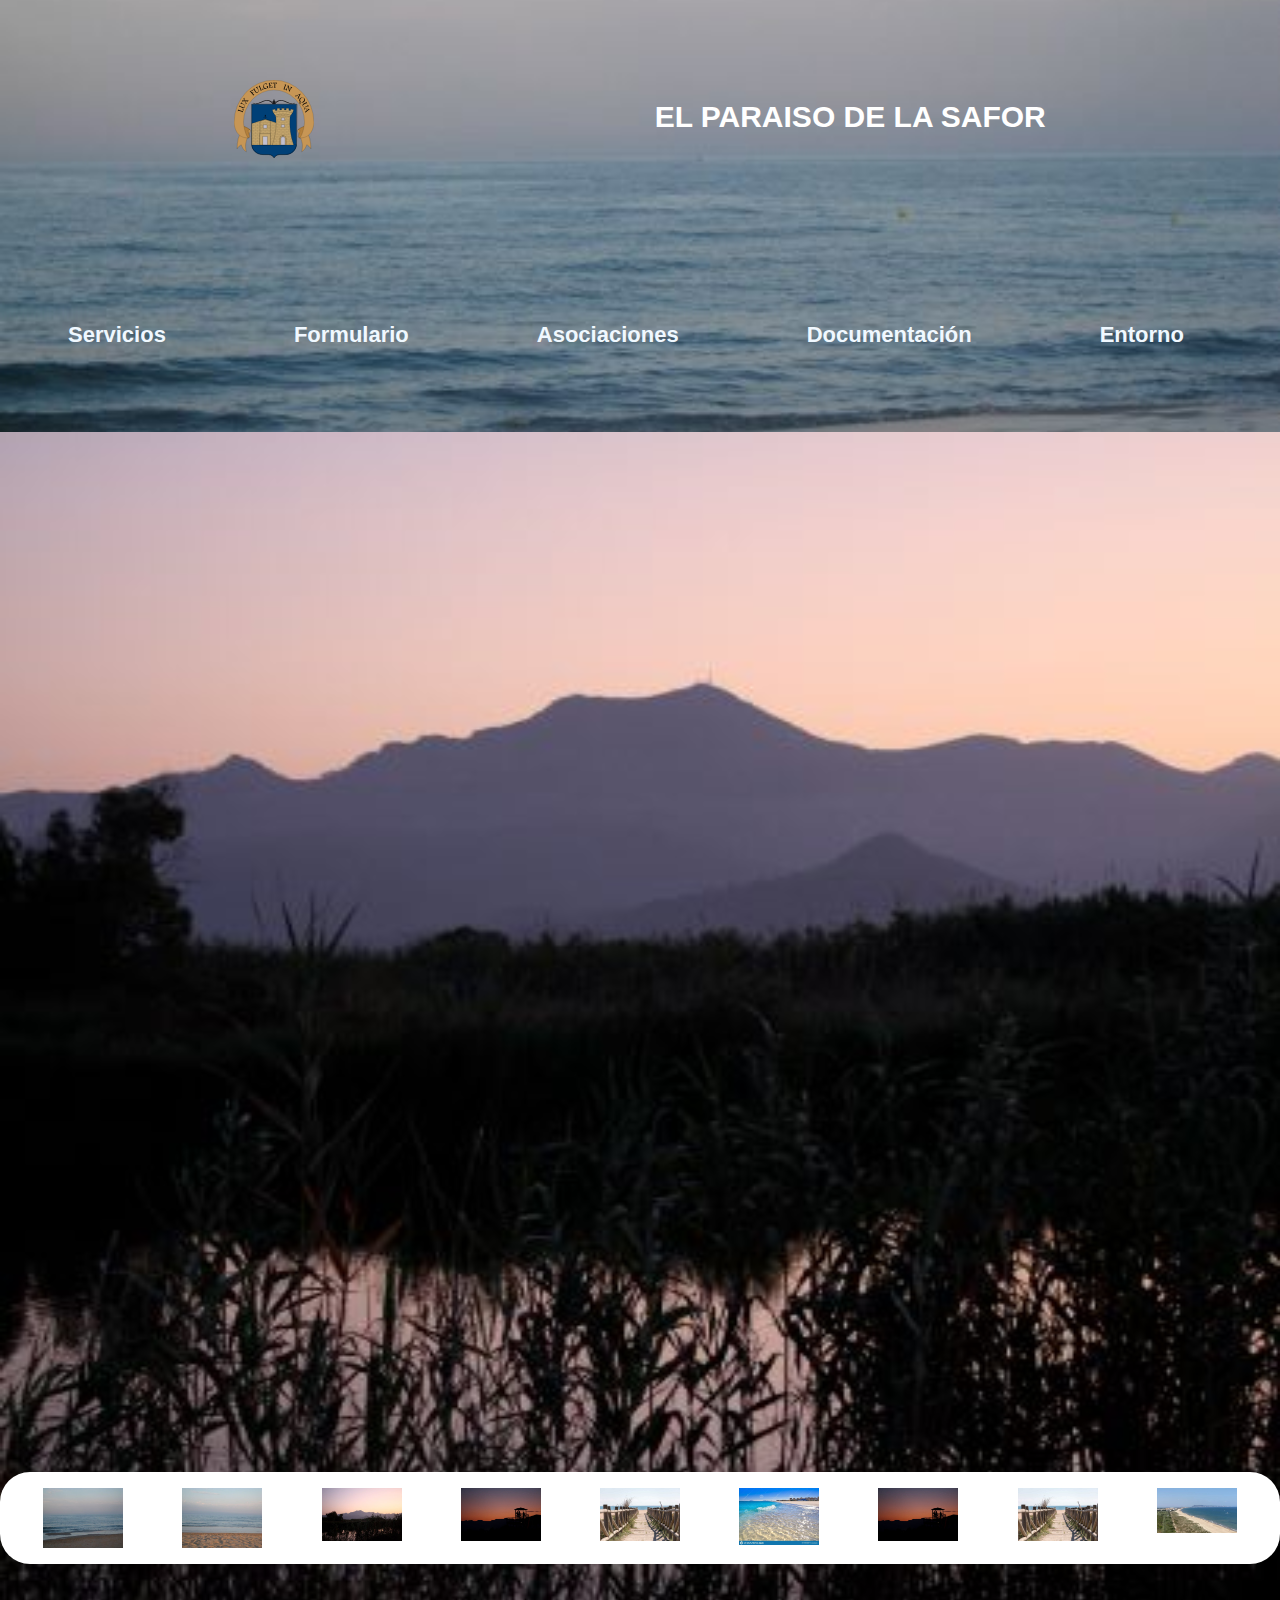
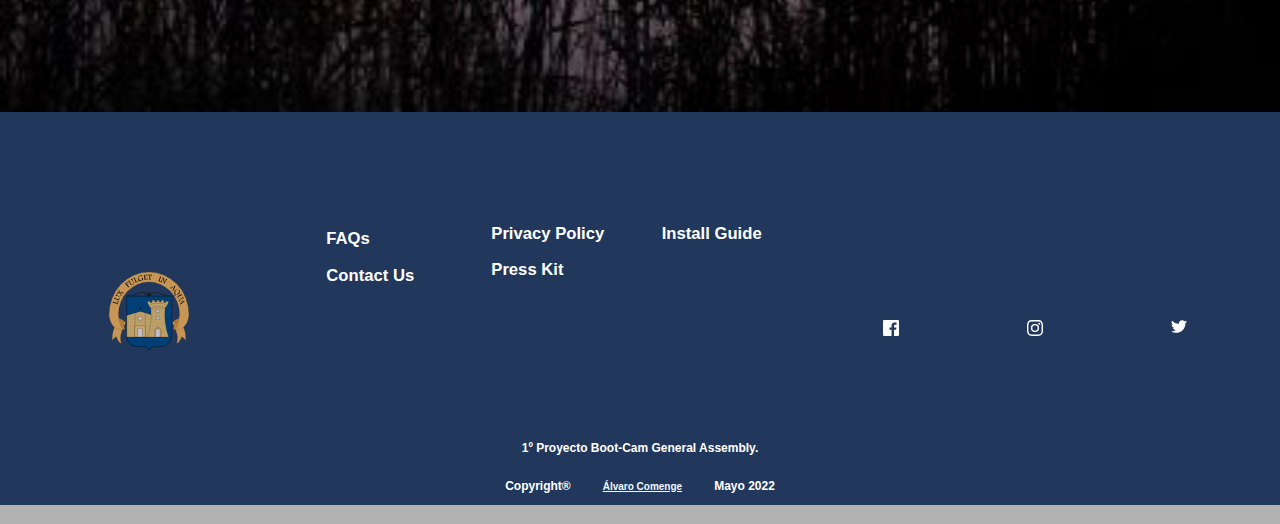
==== commit 904cde59: "commit" ====
--- a/index.html
+++ b/index.html
@@ -1,76 +1,79 @@
 <!DOCTYPE html>
 <html lang="en">
-  <head>
-    <meta charset="UTF-8" />
-    <meta http-equiv="X-UA-Compatible" content="IE=edge" />
-    <meta name="viewport" content="width=device-width, initial-scale=1.0" />
-    <link rel="stylesheet" href="./styles/index.css" />
-    <title>El Paraiso de la Safor</title>
-  </head>
-  <body class="menu-open">
-    <header>
-      <div class="logo">
-        <img href src="./xeraco_img/Escut_de_Xeraco.svg" alt="logo" />
-        <h1>EL PARAISO DE LA SAFOR</h1>
-      </div>
+
+<head>
+  <meta charset="UTF-8" />
+  <meta http-equiv="X-UA-Compatible" content="IE=edge" />
+  <meta name="viewport" content="width=device-width, initial-scale=1.0" />
+  <link rel="stylesheet" href="./styles/index.css" />
+  <title>El Paraiso de la Safor</title>
+</head>
+
+<body class="menu-open">
+  <header>
+    <div class="logo">
+      <img href src="./xeraco_img/Escut_de_Xeraco.svg" alt="logo" />
+      <h1>EL PARAISO DE LA SAFOR</h1>
+    </div>
     <nav>
       <ul>
-          <li><a href="#">Servicios</a></li>
-          <li><a href="./formulario.html" target="_blank">Formulario</a></li>
-          <li><a href="#">Asociaciones</a></li>
-          <li><a href="#">Documentación</a></li>
-          <li><a href="#">Entorno</a></li>
-     </ul>
+        <li><a href="#">Servicios</a></li>
+        <li><a href="./formulario.html" target="_blank">Formulario</a></li>
+        <li><a href="#">Asociaciones</a></li>
+        <li><a href="#">Documentación</a></li>
+        <li><a href="#">Entorno</a></li>
+      </ul>
     </nav>
     <button type="button">=</button>
-     </header> 
-    <aside>
-      <div class="container-cajas">
-        <div class="cajas-flex">         
-            <picture><img src="./xeraco_img/IMG_1246.JPG"/></picture>
-            <picture><img src="./xeraco_img/IMG_1249.JPG" /></picture>
-            <picture><img src="./xeraco_img/IMG_4452.JPG" /></picture>
-            <picture><img src="./xeraco_img/IMG_4468.JPG" /></picture>
-            <picture><img src="./xeraco_img/pasarela.jpg" /></picture>
-            <picture><img src="./xeraco_img/Playa_Xeraco_header.jpg"/></picture>
-            <picture><img src="./xeraco_img/IMG_4468.JPG " /></picture>
-            <picture><img src="./xeraco_img/pasarela.jpg" /></picture>
-            <picture><img src="./xeraco_img/Ahuir.jpg"/></picture>
+  </header>
+  <aside>
+    <div class="container-cajas">
+      <div class="cajas-flex">
+        <picture><img src="./xeraco_img/IMG_1246.JPG" /></picture>
+        <picture><img src="./xeraco_img/IMG_1249.JPG" /></picture>
+        <picture><img src="./xeraco_img/IMG_4452.JPG" /></picture>
+        <picture><img src="./xeraco_img/IMG_4468.JPG" /></picture>
+        <picture><img src="./xeraco_img/pasarela.jpg" /></picture>
+        <picture><img src="./xeraco_img/Playa_Xeraco_header.jpg" /></picture>
+        <picture><img src="./xeraco_img/IMG_4468.JPG " /></picture>
+        <picture><img src="./xeraco_img/pasarela.jpg" /></picture>
+        <picture><img src="./xeraco_img/Ahuir.jpg" /></picture>
+      </div>
+    </div>
+    <footer>
+      <div class="container-footer">
+        <div class="logo"><img src="./xeraco_img/Escut_de_Xeraco.svg" /></div>
+        <div class="contact">
+          <p>FAQs<a href="#"></a></p>
+          <p>Contact Us</p>
+        </div>
+        <div class="contact">
+          <p>Privacy Policy</p>
+          <p>Press Kit</p>
+        </div>
+        <div class="contact">
+          <p>Install Guide</p>
+        </div>
+        <div class="social">
+          <a href="#"><img src="./xeraco_img/icon-facebook.svg" alt="pick"></a>
+          <a href="#"><img src="./xeraco_img/icon-instagram.svg" alt="redes"></a>
+          <a href="#"><img src="./xeraco_img/icon-twitter.svg" alt="pick"></a>
         </div>
       </div>
-      <footer>
-        <div class="container-footer">
-          <div class="logo"><img src="./xeraco_img/Escut_de_Xeraco.svg" /></div>
-          <div class="contact">
-            <p>FAQs<a href="#"></a></p>
-            <p>Contact Us</p>
-          </div>
-          <div class="contact">
-            <p>Privacy Policy</p>
-            <p>Press Kit</p>
-          </div>
-          <div class="contact">
-            <p>Install Guide</p>
-          </div>
-          <div class="social">
-            <a href="#"><img src="./xeraco_img/icon-facebook.svg" alt="pick"></a>
-            <a href="#"><img src="./xeraco_img/icon-instagram.svg" alt="redes"></a>
-            <a href="#"><img src="./xeraco_img/icon-twitter.svg" alt="pick"></a>
-          </div>
-        </div>
-        <div class="final-flex">
-          <p>1º Proyecto Boot-Cam General Assebly.</p>
-          <p>Copyright®<a href="https://github.com/Al2com" target="_blank">Álvaro Comenge</a>Mayo 2022</p>
-        </div>
-      </footer>
+      <div class="final-flex">
+        <p>1º Proyecto Boot-Cam General Assembly.</p>
+        <p>Copyright®<a href="https://github.com/Al2com" target="_blank">Álvaro Comenge</a>Mayo 2022</p>
+      </div>
+    </footer>
     <menu class="closen">
       <button type="button">X</button>
-          <li><a href="#">Servicios</a></li>
-          <li><a href="./formulario.html" target="_blank">Formulario</a></li>
-          <li><a href="#">Asociaciones</a></li>
-          <li><a href="#">Documentación</a></li>
-          <li><a href="#">Entorno</a></li>
+      <li><a href="#">Servicios</a></li>
+      <li><a href="./formulario.html" target="_blank">Formulario</a></li>
+      <li><a href="#">Asociaciones</a></li>
+      <li><a href="#">Documentación</a></li>
+      <li><a href="#">Entorno</a></li>
     </menu>
     <script src="/script/index.js"></script>
-  </body>
-</html>
+</body>
+
+</html>